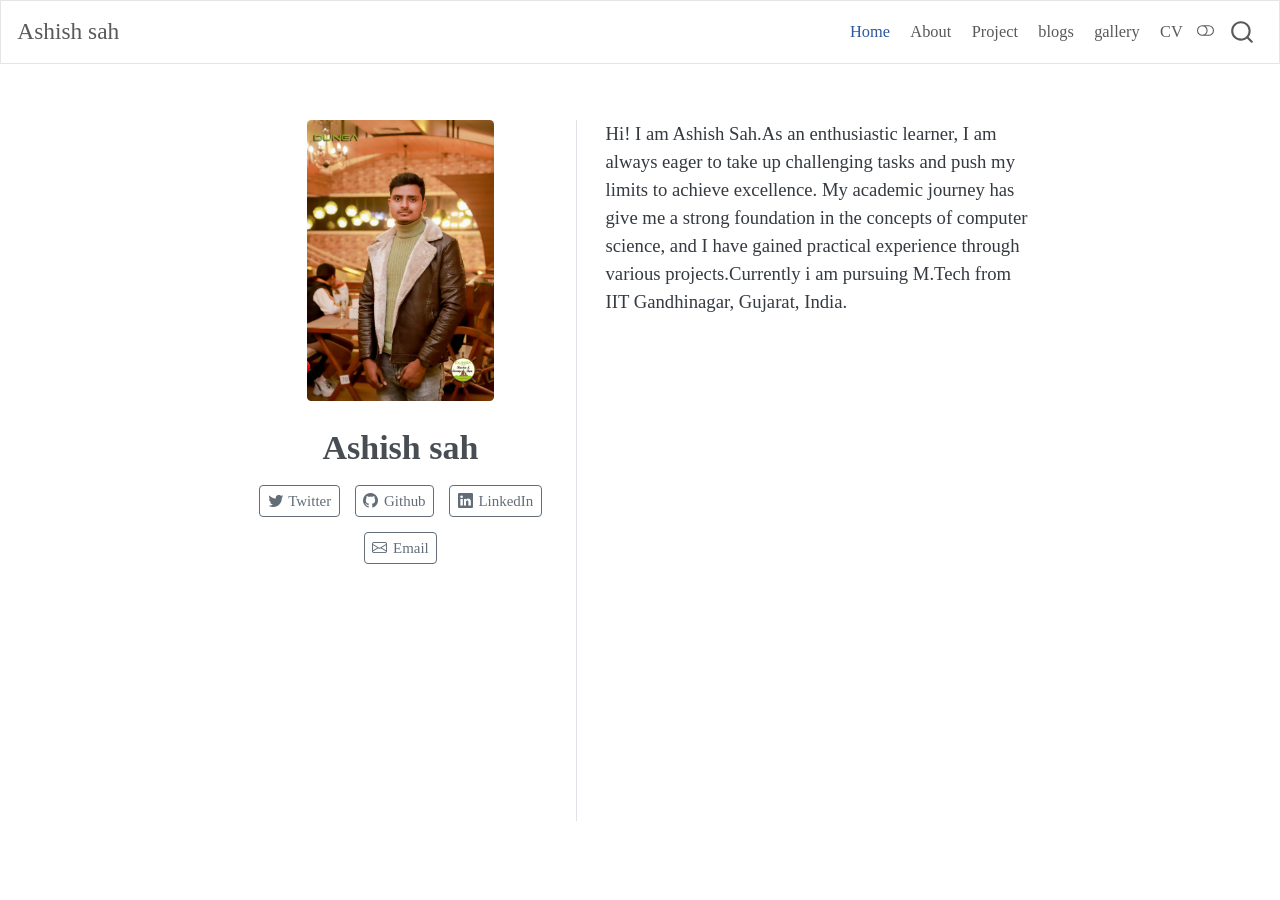
==== docs/index.html @ 662a86bf "1st commit" ====
<!DOCTYPE html>
<html xmlns="http://www.w3.org/1999/xhtml" lang="en" xml:lang="en"><head>

<meta charset="utf-8">
<meta name="generator" content="quarto-1.3.340">

<meta name="viewport" content="width=device-width, initial-scale=1.0, user-scalable=yes">


<title>Ashish sah</title>
<style>
code{white-space: pre-wrap;}
span.smallcaps{font-variant: small-caps;}
div.columns{display: flex; gap: min(4vw, 1.5em);}
div.column{flex: auto; overflow-x: auto;}
div.hanging-indent{margin-left: 1.5em; text-indent: -1.5em;}
ul.task-list{list-style: none;}
ul.task-list li input[type="checkbox"] {
  width: 0.8em;
  margin: 0 0.8em 0.2em -1em; /* quarto-specific, see https://github.com/quarto-dev/quarto-cli/issues/4556 */ 
  vertical-align: middle;
}
</style>


<script src="site_libs/quarto-nav/quarto-nav.js"></script>
<script src="site_libs/quarto-nav/headroom.min.js"></script>
<script src="site_libs/clipboard/clipboard.min.js"></script>
<script src="site_libs/quarto-search/autocomplete.umd.js"></script>
<script src="site_libs/quarto-search/fuse.min.js"></script>
<script src="site_libs/quarto-search/quarto-search.js"></script>
<meta name="quarto:offset" content="./">
<script src="site_libs/quarto-html/quarto.js"></script>
<script src="site_libs/quarto-html/popper.min.js"></script>
<script src="site_libs/quarto-html/tippy.umd.min.js"></script>
<link href="site_libs/quarto-html/tippy.css" rel="stylesheet">
<link href="site_libs/quarto-html/quarto-syntax-highlighting.css" rel="stylesheet" class="quarto-color-scheme" id="quarto-text-highlighting-styles">
<link href="site_libs/quarto-html/quarto-syntax-highlighting-dark.css" rel="prefetch" class="quarto-color-scheme quarto-color-alternate" id="quarto-text-highlighting-styles">
<script src="site_libs/bootstrap/bootstrap.min.js"></script>
<link href="site_libs/bootstrap/bootstrap-icons.css" rel="stylesheet">
<link href="site_libs/bootstrap/bootstrap.min.css" rel="stylesheet" class="quarto-color-scheme" id="quarto-bootstrap" data-mode="light">
<link href="site_libs/bootstrap/bootstrap-dark.min.css" rel="prefetch" class="quarto-color-scheme quarto-color-alternate" id="quarto-bootstrap" data-mode="dark">
<script id="quarto-search-options" type="application/json">{
  "location": "navbar",
  "copy-button": false,
  "collapse-after": 3,
  "panel-placement": "end",
  "type": "overlay",
  "limit": 20,
  "language": {
    "search-no-results-text": "No results",
    "search-matching-documents-text": "matching documents",
    "search-copy-link-title": "Copy link to search",
    "search-hide-matches-text": "Hide additional matches",
    "search-more-match-text": "more match in this document",
    "search-more-matches-text": "more matches in this document",
    "search-clear-button-title": "Clear",
    "search-detached-cancel-button-title": "Cancel",
    "search-submit-button-title": "Submit"
  }
}</script>


</head>

<body class="nav-fixed fullcontent">

<div id="quarto-search-results"></div>
  <header id="quarto-header" class="headroom fixed-top">
    <nav class="navbar navbar-expand-lg navbar-dark ">
      <div class="navbar-container container-fluid">
      <div class="navbar-brand-container">
    <a class="navbar-brand" href="./index.html">
    <span class="navbar-title">Ashish sah</span>
    </a>
  </div>
            <div id="quarto-search" class="" title="Search"></div>
          <button class="navbar-toggler" type="button" data-bs-toggle="collapse" data-bs-target="#navbarCollapse" aria-controls="navbarCollapse" aria-expanded="false" aria-label="Toggle navigation" onclick="if (window.quartoToggleHeadroom) { window.quartoToggleHeadroom(); }">
  <span class="navbar-toggler-icon"></span>
</button>
          <div class="collapse navbar-collapse" id="navbarCollapse">
            <ul class="navbar-nav navbar-nav-scroll ms-auto">
  <li class="nav-item">
    <a class="nav-link active" href="./index.html" rel="" target="" aria-current="page">
 <span class="menu-text">Home</span></a>
  </li>  
  <li class="nav-item">
    <a class="nav-link" href="./about.html" rel="" target="">
 <span class="menu-text">About</span></a>
  </li>  
  <li class="nav-item">
    <a class="nav-link" href="./Project.html" rel="" target="">
 <span class="menu-text">Project</span></a>
  </li>  
  <li class="nav-item">
    <a class="nav-link" href="./blogs.html" rel="" target="">
 <span class="menu-text">blogs</span></a>
  </li>  
  <li class="nav-item">
    <a class="nav-link" href="./gallery.html" rel="" target="">
 <span class="menu-text">gallery</span></a>
  </li>  
  <li class="nav-item">
    <a class="nav-link" href="./files/CV.pdf" rel="" target="">
 <span class="menu-text">CV</span></a>
  </li>  
</ul>
            <div class="quarto-navbar-tools">
  <a href="" class="quarto-color-scheme-toggle quarto-navigation-tool  px-1" onclick="window.quartoToggleColorScheme(); return false;" title="Toggle dark mode"><i class="bi"></i></a>
</div>
          </div> <!-- /navcollapse -->
      </div> <!-- /container-fluid -->
    </nav>
</header>
<!-- content -->
<div id="quarto-content" class="quarto-container page-columns page-rows-contents page-layout-article page-navbar">
<!-- sidebar -->
<!-- margin-sidebar -->
    
<!-- main -->
<div class="quarto-about-trestles">
  <div class="about-entity">
    <img src="files/ashish.jpg" class="about-image
  rounded " style="width: 10em;">
<header id="title-block-header" class="quarto-title-block default">
<div class="quarto-title">
<h1 class="title">Ashish sah</h1>
</div>
<div class="quarto-title-meta">
  </div>
</header>
    <div class="about-links">
  <a href="https://twitter.com/Ashishs36339577" class="about-link" rel="" target="">
    <i class="bi bi-twitter"></i>
     <span class="about-link-text">Twitter</span>
  </a>
  <a href="https://github.com/onlineaashish" class="about-link" rel="" target="">
    <i class="bi bi-github"></i>
     <span class="about-link-text">Github</span>
  </a>
  <a href="https://www.linkedin.com/in/ashish-sah-1828b216a/" class="about-link" rel="" target="">
    <i class="bi bi-linkedin"></i>
     <span class="about-link-text">LinkedIn</span>
  </a>
  <a href="/sahashish@iitgn.ac.in" class="about-link" rel="" target="">
    <i class="bi bi-envelope"></i>
     <span class="about-link-text">Email</span>
  </a>
</div>
  </div>
  <div class="about-contents"><main class="content" id="quarto-document-content">
<p>Hi! I am Ashish Sah.As an enthusiastic learner, I am always eager to take up challenging tasks and push my limits to achieve excellence. My academic journey has give me a strong foundation in the concepts of computer science, and I have gained practical experience through various projects.Currently i am pursuing M.Tech from IIT Gandhinagar, Gujarat, India.</p>


</main></div>
</div>
 <!-- /main -->
<script id="quarto-html-after-body" type="application/javascript">
window.document.addEventListener("DOMContentLoaded", function (event) {
  const toggleBodyColorMode = (bsSheetEl) => {
    const mode = bsSheetEl.getAttribute("data-mode");
    const bodyEl = window.document.querySelector("body");
    if (mode === "dark") {
      bodyEl.classList.add("quarto-dark");
      bodyEl.classList.remove("quarto-light");
    } else {
      bodyEl.classList.add("quarto-light");
      bodyEl.classList.remove("quarto-dark");
    }
  }
  const toggleBodyColorPrimary = () => {
    const bsSheetEl = window.document.querySelector("link#quarto-bootstrap");
    if (bsSheetEl) {
      toggleBodyColorMode(bsSheetEl);
    }
  }
  toggleBodyColorPrimary();  
  const disableStylesheet = (stylesheets) => {
    for (let i=0; i < stylesheets.length; i++) {
      const stylesheet = stylesheets[i];
      stylesheet.rel = 'prefetch';
    }
  }
  const enableStylesheet = (stylesheets) => {
    for (let i=0; i < stylesheets.length; i++) {
      const stylesheet = stylesheets[i];
      stylesheet.rel = 'stylesheet';
    }
  }
  const manageTransitions = (selector, allowTransitions) => {
    const els = window.document.querySelectorAll(selector);
    for (let i=0; i < els.length; i++) {
      const el = els[i];
      if (allowTransitions) {
        el.classList.remove('notransition');
      } else {
        el.classList.add('notransition');
      }
    }
  }
  const toggleColorMode = (alternate) => {
    // Switch the stylesheets
    const alternateStylesheets = window.document.querySelectorAll('link.quarto-color-scheme.quarto-color-alternate');
    manageTransitions('#quarto-margin-sidebar .nav-link', false);
    if (alternate) {
      enableStylesheet(alternateStylesheets);
      for (const sheetNode of alternateStylesheets) {
        if (sheetNode.id === "quarto-bootstrap") {
          toggleBodyColorMode(sheetNode);
        }
      }
    } else {
      disableStylesheet(alternateStylesheets);
      toggleBodyColorPrimary();
    }
    manageTransitions('#quarto-margin-sidebar .nav-link', true);
    // Switch the toggles
    const toggles = window.document.querySelectorAll('.quarto-color-scheme-toggle');
    for (let i=0; i < toggles.length; i++) {
      const toggle = toggles[i];
      if (toggle) {
        if (alternate) {
          toggle.classList.add("alternate");     
        } else {
          toggle.classList.remove("alternate");
        }
      }
    }
    // Hack to workaround the fact that safari doesn't
    // properly recolor the scrollbar when toggling (#1455)
    if (navigator.userAgent.indexOf('Safari') > 0 && navigator.userAgent.indexOf('Chrome') == -1) {
      manageTransitions("body", false);
      window.scrollTo(0, 1);
      setTimeout(() => {
        window.scrollTo(0, 0);
        manageTransitions("body", true);
      }, 40);  
    }
  }
  const isFileUrl = () => { 
    return window.location.protocol === 'file:';
  }
  const hasAlternateSentinel = () => {  
    let styleSentinel = getColorSchemeSentinel();
    if (styleSentinel !== null) {
      return styleSentinel === "alternate";
    } else {
      return false;
    }
  }
  const setStyleSentinel = (alternate) => {
    const value = alternate ? "alternate" : "default";
    if (!isFileUrl()) {
      window.localStorage.setItem("quarto-color-scheme", value);
    } else {
      localAlternateSentinel = value;
    }
  }
  const getColorSchemeSentinel = () => {
    if (!isFileUrl()) {
      const storageValue = window.localStorage.getItem("quarto-color-scheme");
      return storageValue != null ? storageValue : localAlternateSentinel;
    } else {
      return localAlternateSentinel;
    }
  }
  let localAlternateSentinel = 'default';
  // Dark / light mode switch
  window.quartoToggleColorScheme = () => {
    // Read the current dark / light value 
    let toAlternate = !hasAlternateSentinel();
    toggleColorMode(toAlternate);
    setStyleSentinel(toAlternate);
  };
  // Ensure there is a toggle, if there isn't float one in the top right
  if (window.document.querySelector('.quarto-color-scheme-toggle') === null) {
    const a = window.document.createElement('a');
    a.classList.add('top-right');
    a.classList.add('quarto-color-scheme-toggle');
    a.href = "";
    a.onclick = function() { try { window.quartoToggleColorScheme(); } catch {} return false; };
    const i = window.document.createElement("i");
    i.classList.add('bi');
    a.appendChild(i);
    window.document.body.appendChild(a);
  }
  // Switch to dark mode if need be
  if (hasAlternateSentinel()) {
    toggleColorMode(true);
  } else {
    toggleColorMode(false);
  }
  const isCodeAnnotation = (el) => {
    for (const clz of el.classList) {
      if (clz.startsWith('code-annotation-')) {                     
        return true;
      }
    }
    return false;
  }
  const clipboard = new window.ClipboardJS('.code-copy-button', {
    text: function(trigger) {
      const codeEl = trigger.previousElementSibling.cloneNode(true);
      for (const childEl of codeEl.children) {
        if (isCodeAnnotation(childEl)) {
          childEl.remove();
        }
      }
      return codeEl.innerText;
    }
  });
  clipboard.on('success', function(e) {
    // button target
    const button = e.trigger;
    // don't keep focus
    button.blur();
    // flash "checked"
    button.classList.add('code-copy-button-checked');
    var currentTitle = button.getAttribute("title");
    button.setAttribute("title", "Copied!");
    let tooltip;
    if (window.bootstrap) {
      button.setAttribute("data-bs-toggle", "tooltip");
      button.setAttribute("data-bs-placement", "left");
      button.setAttribute("data-bs-title", "Copied!");
      tooltip = new bootstrap.Tooltip(button, 
        { trigger: "manual", 
          customClass: "code-copy-button-tooltip",
          offset: [0, -8]});
      tooltip.show();    
    }
    setTimeout(function() {
      if (tooltip) {
        tooltip.hide();
        button.removeAttribute("data-bs-title");
        button.removeAttribute("data-bs-toggle");
        button.removeAttribute("data-bs-placement");
      }
      button.setAttribute("title", currentTitle);
      button.classList.remove('code-copy-button-checked');
    }, 1000);
    // clear code selection
    e.clearSelection();
  });
  function tippyHover(el, contentFn) {
    const config = {
      allowHTML: true,
      content: contentFn,
      maxWidth: 500,
      delay: 100,
      arrow: false,
      appendTo: function(el) {
          return el.parentElement;
      },
      interactive: true,
      interactiveBorder: 10,
      theme: 'quarto',
      placement: 'bottom-start'
    };
    window.tippy(el, config); 
  }
  const noterefs = window.document.querySelectorAll('a[role="doc-noteref"]');
  for (var i=0; i<noterefs.length; i++) {
    const ref = noterefs[i];
    tippyHover(ref, function() {
      // use id or data attribute instead here
      let href = ref.getAttribute('data-footnote-href') || ref.getAttribute('href');
      try { href = new URL(href).hash; } catch {}
      const id = href.replace(/^#\/?/, "");
      const note = window.document.getElementById(id);
      return note.innerHTML;
    });
  }
      let selectedAnnoteEl;
      const selectorForAnnotation = ( cell, annotation) => {
        let cellAttr = 'data-code-cell="' + cell + '"';
        let lineAttr = 'data-code-annotation="' +  annotation + '"';
        const selector = 'span[' + cellAttr + '][' + lineAttr + ']';
        return selector;
      }
      const selectCodeLines = (annoteEl) => {
        const doc = window.document;
        const targetCell = annoteEl.getAttribute("data-target-cell");
        const targetAnnotation = annoteEl.getAttribute("data-target-annotation");
        const annoteSpan = window.document.querySelector(selectorForAnnotation(targetCell, targetAnnotation));
        const lines = annoteSpan.getAttribute("data-code-lines").split(",");
        const lineIds = lines.map((line) => {
          return targetCell + "-" + line;
        })
        let top = null;
        let height = null;
        let parent = null;
        if (lineIds.length > 0) {
            //compute the position of the single el (top and bottom and make a div)
            const el = window.document.getElementById(lineIds[0]);
            top = el.offsetTop;
            height = el.offsetHeight;
            parent = el.parentElement.parentElement;
          if (lineIds.length > 1) {
            const lastEl = window.document.getElementById(lineIds[lineIds.length - 1]);
            const bottom = lastEl.offsetTop + lastEl.offsetHeight;
            height = bottom - top;
          }
          if (top !== null && height !== null && parent !== null) {
            // cook up a div (if necessary) and position it 
            let div = window.document.getElementById("code-annotation-line-highlight");
            if (div === null) {
              div = window.document.createElement("div");
              div.setAttribute("id", "code-annotation-line-highlight");
              div.style.position = 'absolute';
              parent.appendChild(div);
            }
            div.style.top = top - 2 + "px";
            div.style.height = height + 4 + "px";
            let gutterDiv = window.document.getElementById("code-annotation-line-highlight-gutter");
            if (gutterDiv === null) {
              gutterDiv = window.document.createElement("div");
              gutterDiv.setAttribute("id", "code-annotation-line-highlight-gutter");
              gutterDiv.style.position = 'absolute';
              const codeCell = window.document.getElementById(targetCell);
              const gutter = codeCell.querySelector('.code-annotation-gutter');
              gutter.appendChild(gutterDiv);
            }
            gutterDiv.style.top = top - 2 + "px";
            gutterDiv.style.height = height + 4 + "px";
          }
          selectedAnnoteEl = annoteEl;
        }
      };
      const unselectCodeLines = () => {
        const elementsIds = ["code-annotation-line-highlight", "code-annotation-line-highlight-gutter"];
        elementsIds.forEach((elId) => {
          const div = window.document.getElementById(elId);
          if (div) {
            div.remove();
          }
        });
        selectedAnnoteEl = undefined;
      };
      // Attach click handler to the DT
      const annoteDls = window.document.querySelectorAll('dt[data-target-cell]');
      for (const annoteDlNode of annoteDls) {
        annoteDlNode.addEventListener('click', (event) => {
          const clickedEl = event.target;
          if (clickedEl !== selectedAnnoteEl) {
            unselectCodeLines();
            const activeEl = window.document.querySelector('dt[data-target-cell].code-annotation-active');
            if (activeEl) {
              activeEl.classList.remove('code-annotation-active');
            }
            selectCodeLines(clickedEl);
            clickedEl.classList.add('code-annotation-active');
          } else {
            // Unselect the line
            unselectCodeLines();
            clickedEl.classList.remove('code-annotation-active');
          }
        });
      }
  const findCites = (el) => {
    const parentEl = el.parentElement;
    if (parentEl) {
      const cites = parentEl.dataset.cites;
      if (cites) {
        return {
          el,
          cites: cites.split(' ')
        };
      } else {
        return findCites(el.parentElement)
      }
    } else {
      return undefined;
    }
  };
  var bibliorefs = window.document.querySelectorAll('a[role="doc-biblioref"]');
  for (var i=0; i<bibliorefs.length; i++) {
    const ref = bibliorefs[i];
    const citeInfo = findCites(ref);
    if (citeInfo) {
      tippyHover(citeInfo.el, function() {
        var popup = window.document.createElement('div');
        citeInfo.cites.forEach(function(cite) {
          var citeDiv = window.document.createElement('div');
          citeDiv.classList.add('hanging-indent');
          citeDiv.classList.add('csl-entry');
          var biblioDiv = window.document.getElementById('ref-' + cite);
          if (biblioDiv) {
            citeDiv.innerHTML = biblioDiv.innerHTML;
          }
          popup.appendChild(citeDiv);
        });
        return popup.innerHTML;
      });
    }
  }
});
</script>
</div> <!-- /content -->



</body></html>
---- docs/site_libs/quarto-html/tippy.css ----
.tippy-box[data-animation=fade][data-state=hidden]{opacity:0}[data-tippy-root]{max-width:calc(100vw - 10px)}.tippy-box{position:relative;background-color:#333;color:#fff;border-radius:4px;font-size:14px;line-height:1.4;white-space:normal;outline:0;transition-property:transform,visibility,opacity}.tippy-box[data-placement^=top]>.tippy-arrow{bottom:0}.tippy-box[data-placement^=top]>.tippy-arrow:before{bottom:-7px;left:0;border-width:8px 8px 0;border-top-color:initial;transform-origin:center top}.tippy-box[data-placement^=bottom]>.tippy-arrow{top:0}.tippy-box[data-placement^=bottom]>.tippy-arrow:before{top:-7px;left:0;border-width:0 8px 8px;border-bottom-color:initial;transform-origin:center bottom}.tippy-box[data-placement^=left]>.tippy-arrow{right:0}.tippy-box[data-placement^=left]>.tippy-arrow:before{border-width:8px 0 8px 8px;border-left-color:initial;right:-7px;transform-origin:center left}.tippy-box[data-placement^=right]>.tippy-arrow{left:0}.tippy-box[data-placement^=right]>.tippy-arrow:before{left:-7px;border-width:8px 8px 8px 0;border-right-color:initial;transform-origin:center right}.tippy-box[data-inertia][data-state=visible]{transition-timing-function:cubic-bezier(.54,1.5,.38,1.11)}.tippy-arrow{width:16px;height:16px;color:#333}.tippy-arrow:before{content:"";position:absolute;border-color:transparent;border-style:solid}.tippy-content{position:relative;padding:5px 9px;z-index:1}
---- docs/site_libs/quarto-html/quarto-syntax-highlighting.css ----
/* quarto syntax highlight colors */
:root {
  --quarto-hl-ot-color: #ffa07a;
  --quarto-hl-at-color: #ffd700;
  --quarto-hl-ss-color: #abe338;
  --quarto-hl-an-color: #d4d0ab;
  --quarto-hl-fu-color: #ffd700;
  --quarto-hl-st-color: #abe338;
  --quarto-hl-cf-color: #ffa07a;
  --quarto-hl-op-color: #00e0e0;
  --quarto-hl-er-color: #dcc6e0;
  --quarto-hl-bn-color: #dcc6e0;
  --quarto-hl-al-color: #dcc6e0;
  --quarto-hl-va-color: #f5ab35;
  --quarto-hl-bu-color: #f5ab35;
  --quarto-hl-ex-color: #ffd700;
  --quarto-hl-pp-color: #dcc6e0;
  --quarto-hl-in-color: #d4d0ab;
  --quarto-hl-vs-color: #abe338;
  --quarto-hl-wa-color: #d4d0ab;
  --quarto-hl-do-color: #d4d0ab;
  --quarto-hl-im-color: #f8f8f2;
  --quarto-hl-ch-color: #abe338;
  --quarto-hl-dt-color: #dcc6e0;
  --quarto-hl-fl-color: #f5ab35;
  --quarto-hl-co-color: #d4d0ab;
  --quarto-hl-cv-color: #d4d0ab;
  --quarto-hl-cn-color: #ffa07a;
  --quarto-hl-sc-color: #00e0e0;
  --quarto-hl-dv-color: #dcc6e0;
  --quarto-hl-kw-color: #ffa07a;
}

/* other quarto variables */
:root {
  --quarto-font-monospace: SFMono-Regular, Menlo, Monaco, Consolas, "Liberation Mono", "Courier New", monospace;
}

pre > code.sourceCode > span {
  color: #f8f8f2;
}

code span {
  color: #f8f8f2;
}

code.sourceCode > span {
  color: #f8f8f2;
}

div.sourceCode,
div.sourceCode pre.sourceCode {
  color: #f8f8f2;
}

code span.ot {
  color: #ffa07a;
  font-style: inherit;
}

code span.at {
  color: #ffd700;
  font-style: inherit;
}

code span.ss {
  color: #abe338;
  font-style: inherit;
}

code span.an {
  color: #d4d0ab;
  font-style: inherit;
}

code span.fu {
  color: #ffd700;
  font-style: inherit;
}

code span.st {
  color: #abe338;
  font-style: inherit;
}

code span.cf {
  color: #ffa07a;
  font-style: inherit;
}

code span.op {
  color: #00e0e0;
  font-style: inherit;
}

code span.er {
  color: #dcc6e0;
  font-style: inherit;
}

code span.bn {
  color: #dcc6e0;
  font-style: inherit;
}

code span.al {
  color: #dcc6e0;
  font-style: inherit;
}

code span.va {
  color: #f5ab35;
  font-style: inherit;
}

code span.bu {
  color: #f5ab35;
  font-style: inherit;
}

code span.ex {
  color: #ffd700;
  font-style: inherit;
}

code span.pp {
  color: #dcc6e0;
  font-style: inherit;
}

code span.in {
  color: #d4d0ab;
  font-style: inherit;
}

code span.vs {
  color: #abe338;
  font-style: inherit;
}

code span.wa {
  color: #d4d0ab;
  font-style: italic;
}

code span.do {
  color: #d4d0ab;
  font-style: italic;
}

code span.im {
  color: #f8f8f2;
  font-style: inherit;
}

code span.ch {
  color: #abe338;
  font-style: inherit;
}

code span.dt {
  color: #dcc6e0;
  font-style: inherit;
}

code span.fl {
  color: #f5ab35;
  font-style: inherit;
}

code span.co {
  color: #d4d0ab;
  font-style: inherit;
}

code span.cv {
  color: #d4d0ab;
  font-style: italic;
}

code span.cn {
  color: #ffa07a;
  font-style: inherit;
}

code span.sc {
  color: #00e0e0;
  font-style: inherit;
}

code span.dv {
  color: #dcc6e0;
  font-style: inherit;
}

code span.kw {
  color: #ffa07a;
  font-style: inherit;
}

.prevent-inlining {
  content: "</";
}

/*# sourceMappingURL=debc5d5d77c3f9108843748ff7464032.css.map */
---- docs/site_libs/quarto-html/quarto-syntax-highlighting-dark.css ----
/* quarto syntax highlight colors */
:root {
  --quarto-hl-ot-color: #ffa07a;
  --quarto-hl-at-color: #ffd700;
  --quarto-hl-ss-color: #abe338;
  --quarto-hl-an-color: #d4d0ab;
  --quarto-hl-fu-color: #ffd700;
  --quarto-hl-st-color: #abe338;
  --quarto-hl-cf-color: #ffa07a;
  --quarto-hl-op-color: #00e0e0;
  --quarto-hl-er-color: #dcc6e0;
  --quarto-hl-bn-color: #dcc6e0;
  --quarto-hl-al-color: #dcc6e0;
  --quarto-hl-va-color: #f5ab35;
  --quarto-hl-bu-color: #f5ab35;
  --quarto-hl-ex-color: #ffd700;
  --quarto-hl-pp-color: #dcc6e0;
  --quarto-hl-in-color: #d4d0ab;
  --quarto-hl-vs-color: #abe338;
  --quarto-hl-wa-color: #d4d0ab;
  --quarto-hl-do-color: #d4d0ab;
  --quarto-hl-im-color: #f8f8f2;
  --quarto-hl-ch-color: #abe338;
  --quarto-hl-dt-color: #dcc6e0;
  --quarto-hl-fl-color: #f5ab35;
  --quarto-hl-co-color: #d4d0ab;
  --quarto-hl-cv-color: #d4d0ab;
  --quarto-hl-cn-color: #ffa07a;
  --quarto-hl-sc-color: #00e0e0;
  --quarto-hl-dv-color: #dcc6e0;
  --quarto-hl-kw-color: #ffa07a;
}

/* other quarto variables */
:root {
  --quarto-font-monospace: SFMono-Regular, Menlo, Monaco, Consolas, "Liberation Mono", "Courier New", monospace;
}

pre > code.sourceCode > span {
  color: #f8f8f2;
}

code span {
  color: #f8f8f2;
}

code.sourceCode > span {
  color: #f8f8f2;
}

div.sourceCode,
div.sourceCode pre.sourceCode {
  color: #f8f8f2;
}

code span.ot {
  color: #ffa07a;
  font-style: inherit;
}

code span.at {
  color: #ffd700;
  font-style: inherit;
}

code span.ss {
  color: #abe338;
  font-style: inherit;
}

code span.an {
  color: #d4d0ab;
  font-style: inherit;
}

code span.fu {
  color: #ffd700;
  font-style: inherit;
}

code span.st {
  color: #abe338;
  font-style: inherit;
}

code span.cf {
  color: #ffa07a;
  font-style: inherit;
}

code span.op {
  color: #00e0e0;
  font-style: inherit;
}

code span.er {
  color: #dcc6e0;
  font-style: inherit;
}

code span.bn {
  color: #dcc6e0;
  font-style: inherit;
}

code span.al {
  color: #dcc6e0;
  font-style: inherit;
}

code span.va {
  color: #f5ab35;
  font-style: inherit;
}

code span.bu {
  color: #f5ab35;
  font-style: inherit;
}

code span.ex {
  color: #ffd700;
  font-style: inherit;
}

code span.pp {
  color: #dcc6e0;
  font-style: inherit;
}

code span.in {
  color: #d4d0ab;
  font-style: inherit;
}

code span.vs {
  color: #abe338;
  font-style: inherit;
}

code span.wa {
  color: #d4d0ab;
  font-style: italic;
}

code span.do {
  color: #d4d0ab;
  font-style: italic;
}

code span.im {
  color: #f8f8f2;
  font-style: inherit;
}

code span.ch {
  color: #abe338;
  font-style: inherit;
}

code span.dt {
  color: #dcc6e0;
  font-style: inherit;
}

code span.fl {
  color: #f5ab35;
  font-style: inherit;
}

code span.co {
  color: #d4d0ab;
  font-style: inherit;
}

code span.cv {
  color: #d4d0ab;
  font-style: italic;
}

code span.cn {
  color: #ffa07a;
  font-style: inherit;
}

code span.sc {
  color: #00e0e0;
  font-style: inherit;
}

code span.dv {
  color: #dcc6e0;
  font-style: inherit;
}

code span.kw {
  color: #ffa07a;
  font-style: inherit;
}

.prevent-inlining {
  content: "</";
}

/*# sourceMappingURL=935a306eefa94366c21e1a970dddb765.css.map */
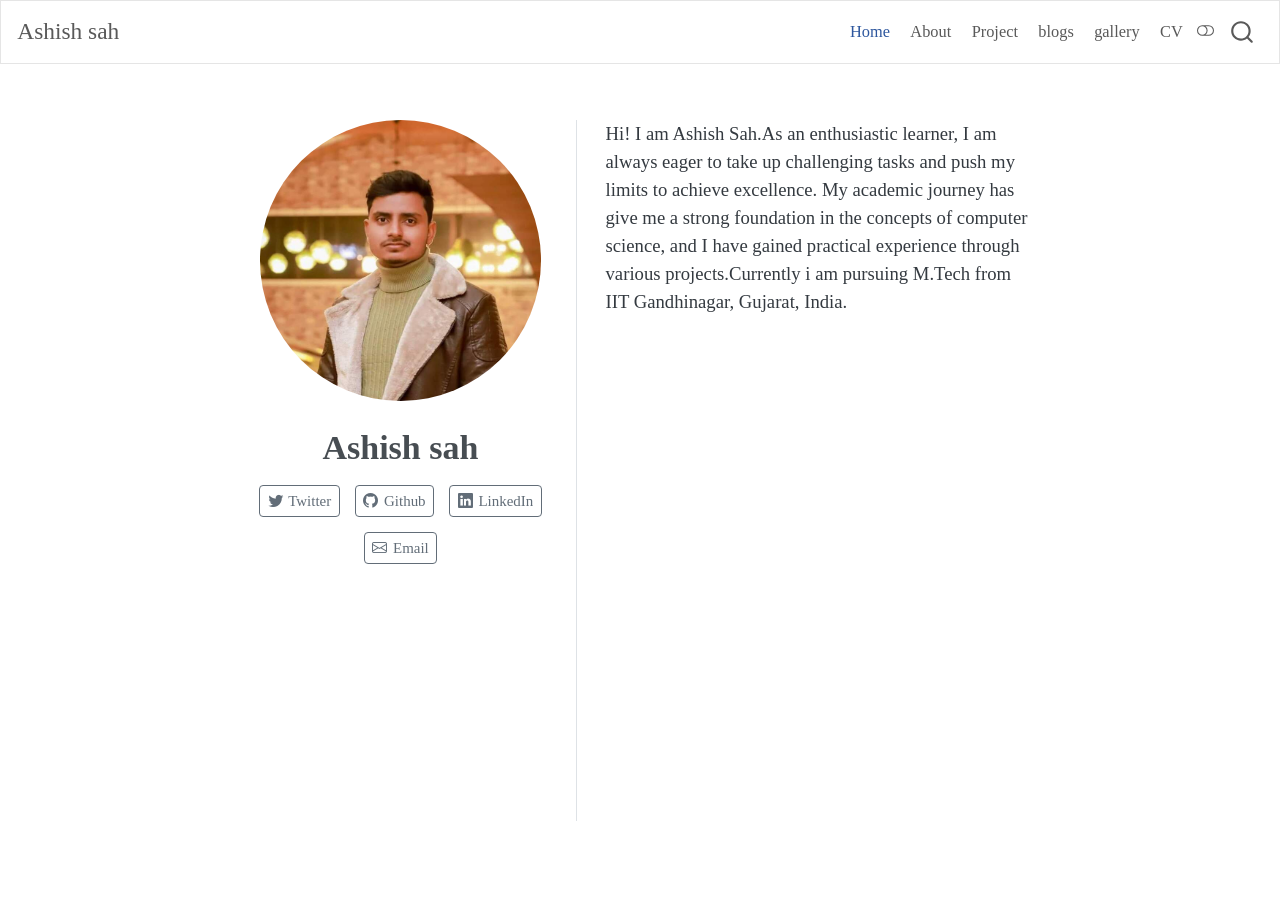
==== commit 138de6e1: "changed profil display" ====
--- a/docs/index.html
+++ b/docs/index.html
@@ -120,8 +120,8 @@
 <!-- main -->
 <div class="quarto-about-trestles">
   <div class="about-entity">
-    <img src="files/ashish.jpg" class="about-image
-  rounded " style="width: 10em;">
+    <img src="files/Ashish_pic.jpg" class="about-image
+  round " style="height: 15em; width: 15em;">
 <header id="title-block-header" class="quarto-title-block default">
 <div class="quarto-title">
 <h1 class="title">Ashish sah</h1>
@@ -142,7 +142,7 @@
     <i class="bi bi-linkedin"></i>
      <span class="about-link-text">LinkedIn</span>
   </a>
-  <a href="/sahashish@iitgn.ac.in" class="about-link" rel="" target="">
+  <a href="mailto:sahashish@iitgn.ac.in" class="about-link" rel="" target="">
     <i class="bi bi-envelope"></i>
      <span class="about-link-text">Email</span>
   </a>
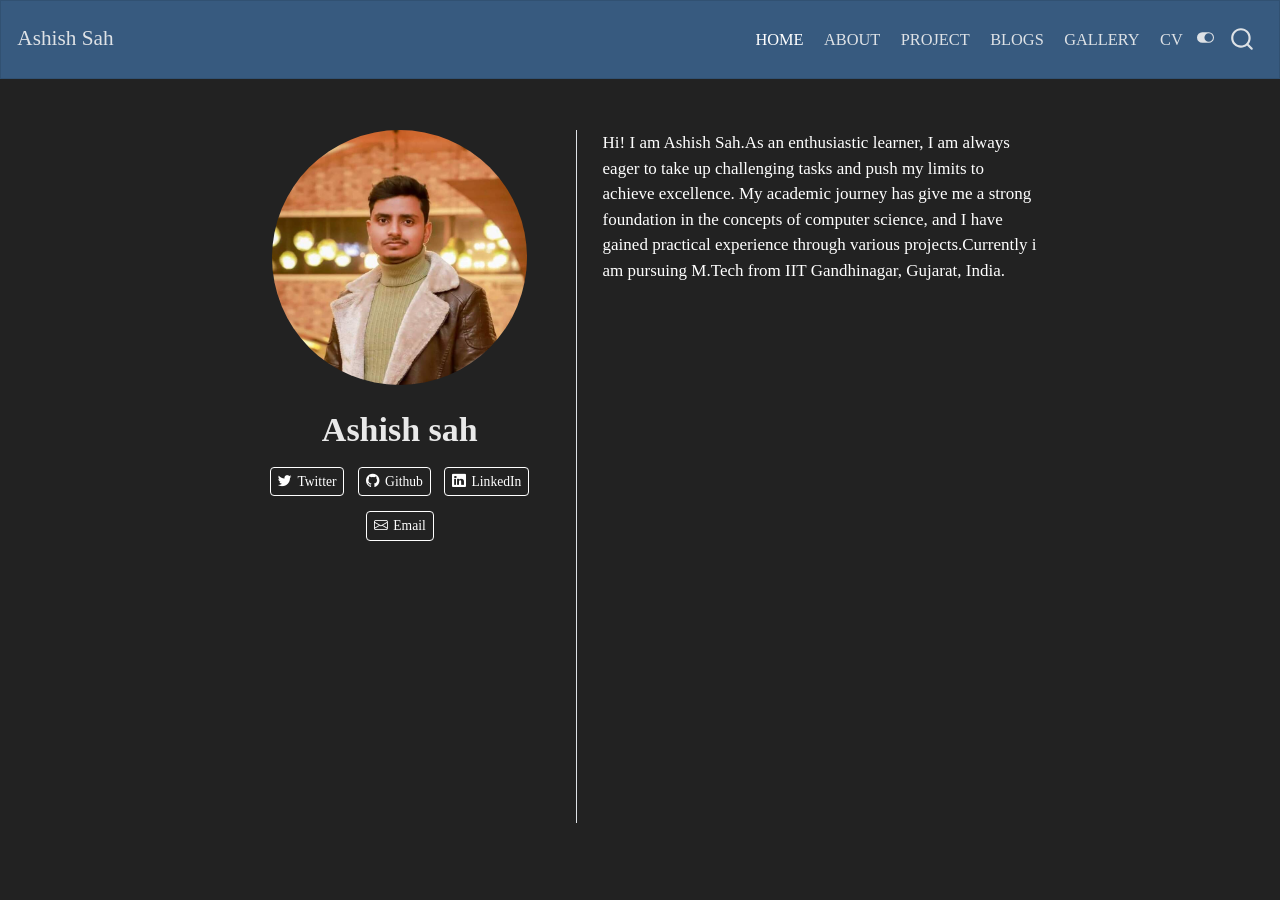
==== commit 309dd1dd: "header modified" ====
--- a/docs/index.html
+++ b/docs/index.html
@@ -7,7 +7,7 @@
 <meta name="viewport" content="width=device-width, initial-scale=1.0, user-scalable=yes">
 
 
-<title>Ashish sah</title>
+<title>Ashish Sah - Ashish sah</title>
 <style>
 code{white-space: pre-wrap;}
 span.smallcaps{font-variant: small-caps;}
@@ -35,11 +35,11 @@
 <script src="site_libs/quarto-html/tippy.umd.min.js"></script>
 <link href="site_libs/quarto-html/tippy.css" rel="stylesheet">
 <link href="site_libs/quarto-html/quarto-syntax-highlighting.css" rel="stylesheet" class="quarto-color-scheme" id="quarto-text-highlighting-styles">
-<link href="site_libs/quarto-html/quarto-syntax-highlighting-dark.css" rel="prefetch" class="quarto-color-scheme quarto-color-alternate" id="quarto-text-highlighting-styles">
+<link href="site_libs/quarto-html/quarto-syntax-highlighting-dark.css" rel="stylesheet" class="quarto-color-scheme quarto-color-alternate" id="quarto-text-highlighting-styles">
 <script src="site_libs/bootstrap/bootstrap.min.js"></script>
 <link href="site_libs/bootstrap/bootstrap-icons.css" rel="stylesheet">
 <link href="site_libs/bootstrap/bootstrap.min.css" rel="stylesheet" class="quarto-color-scheme" id="quarto-bootstrap" data-mode="light">
-<link href="site_libs/bootstrap/bootstrap-dark.min.css" rel="prefetch" class="quarto-color-scheme quarto-color-alternate" id="quarto-bootstrap" data-mode="dark">
+<link href="site_libs/bootstrap/bootstrap-dark.min.css" rel="stylesheet" class="quarto-color-scheme quarto-color-alternate" id="quarto-bootstrap" data-mode="dark">
 <script id="quarto-search-options" type="application/json">{
   "location": "navbar",
   "copy-button": false,
@@ -71,7 +71,7 @@
       <div class="navbar-container container-fluid">
       <div class="navbar-brand-container">
     <a class="navbar-brand" href="./index.html">
-    <span class="navbar-title">Ashish sah</span>
+    <span class="navbar-title">Ashish Sah</span>
     </a>
   </div>
             <div id="quarto-search" class="" title="Search"></div>
@@ -82,23 +82,23 @@
             <ul class="navbar-nav navbar-nav-scroll ms-auto">
   <li class="nav-item">
     <a class="nav-link active" href="./index.html" rel="" target="" aria-current="page">
- <span class="menu-text">Home</span></a>
+ <span class="menu-text">HOME</span></a>
   </li>  
   <li class="nav-item">
     <a class="nav-link" href="./about.html" rel="" target="">
- <span class="menu-text">About</span></a>
+ <span class="menu-text">ABOUT</span></a>
   </li>  
   <li class="nav-item">
     <a class="nav-link" href="./Project.html" rel="" target="">
- <span class="menu-text">Project</span></a>
+ <span class="menu-text">PROJECT</span></a>
   </li>  
   <li class="nav-item">
     <a class="nav-link" href="./blogs.html" rel="" target="">
- <span class="menu-text">blogs</span></a>
+ <span class="menu-text">BLOGS</span></a>
   </li>  
   <li class="nav-item">
     <a class="nav-link" href="./gallery.html" rel="" target="">
- <span class="menu-text">gallery</span></a>
+ <span class="menu-text">GALLERY</span></a>
   </li>  
   <li class="nav-item">
     <a class="nav-link" href="./files/CV.pdf" rel="" target="">
@@ -264,7 +264,7 @@
       return localAlternateSentinel;
     }
   }
-  let localAlternateSentinel = 'default';
+  let localAlternateSentinel = 'alternate';
   // Dark / light mode switch
   window.quartoToggleColorScheme = () => {
     // Read the current dark / light value 
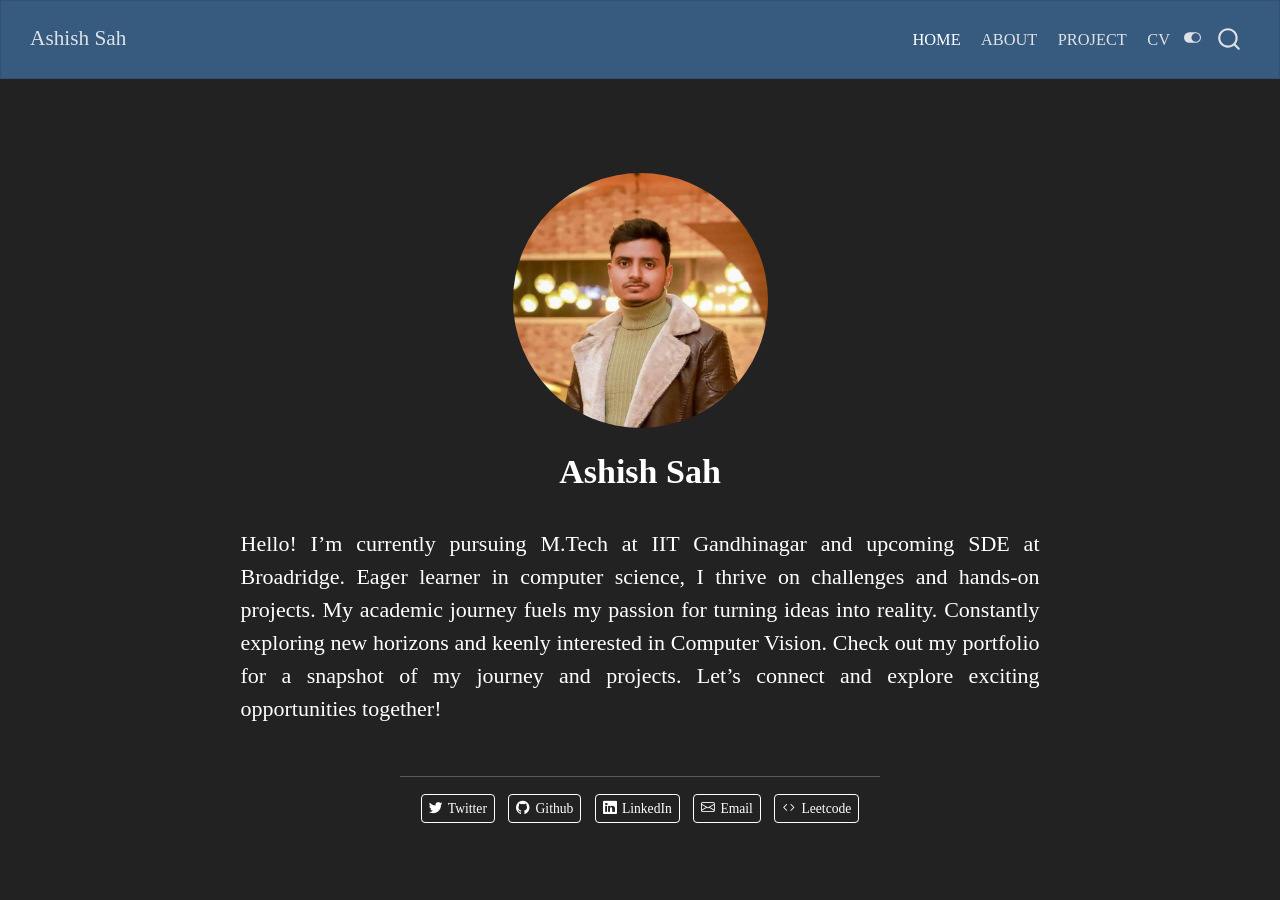
==== commit 91ebbd30: "modify all" ====
--- a/docs/index.html
+++ b/docs/index.html
@@ -2,12 +2,12 @@
 <html xmlns="http://www.w3.org/1999/xhtml" lang="en" xml:lang="en"><head>
 
 <meta charset="utf-8">
-<meta name="generator" content="quarto-1.3.340">
+<meta name="generator" content="quarto-1.4.549">
 
 <meta name="viewport" content="width=device-width, initial-scale=1.0, user-scalable=yes">
 
 
-<title>Ashish Sah - Ashish sah</title>
+<title>Ashish Sah</title>
 <style>
 code{white-space: pre-wrap;}
 span.smallcaps{font-variant: small-caps;}
@@ -46,7 +46,13 @@
   "collapse-after": 3,
   "panel-placement": "end",
   "type": "overlay",
-  "limit": 20,
+  "limit": 50,
+  "keyboard-shortcut": [
+    "f",
+    "/",
+    "s"
+  ],
+  "show-item-context": false,
   "language": {
     "search-no-results-text": "No results",
     "search-matching-documents-text": "matching documents",
@@ -55,8 +61,10 @@
     "search-more-match-text": "more match in this document",
     "search-more-matches-text": "more matches in this document",
     "search-clear-button-title": "Clear",
+    "search-text-placeholder": "",
     "search-detached-cancel-button-title": "Cancel",
-    "search-submit-button-title": "Submit"
+    "search-submit-button-title": "Submit",
+    "search-label": "Search"
   }
 }</script>
 
@@ -67,9 +75,9 @@
 
 <div id="quarto-search-results"></div>
   <header id="quarto-header" class="headroom fixed-top">
-    <nav class="navbar navbar-expand-lg navbar-dark ">
+    <nav class="navbar navbar-expand-lg " data-bs-theme="dark">
       <div class="navbar-container container-fluid">
-      <div class="navbar-brand-container">
+      <div class="navbar-brand-container mx-auto">
     <a class="navbar-brand" href="./index.html">
     <span class="navbar-title">Ashish Sah</span>
     </a>
@@ -81,34 +89,26 @@
           <div class="collapse navbar-collapse" id="navbarCollapse">
             <ul class="navbar-nav navbar-nav-scroll ms-auto">
   <li class="nav-item">
-    <a class="nav-link active" href="./index.html" rel="" target="" aria-current="page">
- <span class="menu-text">HOME</span></a>
+    <a class="nav-link active" href="./index.html" aria-current="page"> 
+<span class="menu-text">HOME</span></a>
   </li>  
   <li class="nav-item">
-    <a class="nav-link" href="./about.html" rel="" target="">
- <span class="menu-text">ABOUT</span></a>
+    <a class="nav-link" href="./about.html"> 
+<span class="menu-text">ABOUT</span></a>
   </li>  
   <li class="nav-item">
-    <a class="nav-link" href="./Project.html" rel="" target="">
- <span class="menu-text">PROJECT</span></a>
+    <a class="nav-link" href="./Project.html"> 
+<span class="menu-text">PROJECT</span></a>
   </li>  
   <li class="nav-item">
-    <a class="nav-link" href="./blogs.html" rel="" target="">
- <span class="menu-text">BLOGS</span></a>
-  </li>  
-  <li class="nav-item">
-    <a class="nav-link" href="./gallery.html" rel="" target="">
- <span class="menu-text">GALLERY</span></a>
-  </li>  
-  <li class="nav-item">
-    <a class="nav-link" href="./files/CV.pdf" rel="" target="">
- <span class="menu-text">CV</span></a>
+    <a class="nav-link" href="./files/CV.pdf"> 
+<span class="menu-text">CV</span></a>
   </li>  
 </ul>
-            <div class="quarto-navbar-tools">
+          </div> <!-- /navcollapse -->
+          <div class="quarto-navbar-tools">
   <a href="" class="quarto-color-scheme-toggle quarto-navigation-tool  px-1" onclick="window.quartoToggleColorScheme(); return false;" title="Toggle dark mode"><i class="bi"></i></a>
 </div>
-          </div> <!-- /navcollapse -->
       </div> <!-- /container-fluid -->
     </nav>
 </header>
@@ -118,18 +118,24 @@
 <!-- margin-sidebar -->
     
 <!-- main -->
-<div class="quarto-about-trestles">
-  <div class="about-entity">
-    <img src="files/Ashish_pic.jpg" class="about-image
+<div class="quarto-about-jolla content">
+  <img src="files/Ashish_pic.jpg" class="about-image
   round " style="height: 15em; width: 15em;">
-<header id="title-block-header" class="quarto-title-block default">
+ <header id="title-block-header" class="quarto-title-block default">
 <div class="quarto-title">
-<h1 class="title">Ashish sah</h1>
+<h1 class="title">Ashish Sah</h1>
 </div>
 <div class="quarto-title-meta">
   </div>
-</header>
-    <div class="about-links">
+</header><main class="content" id="quarto-document-content">
+<div style="text-align: justify; font-size: 22px;">
+<p>Hello! I’m currently pursuing M.Tech at IIT Gandhinagar and upcoming SDE at Broadridge. Eager learner in computer science, I thrive on challenges and hands-on projects. My academic journey fuels my passion for turning ideas into reality. Constantly exploring new horizons and keenly interested in Computer Vision. Check out my portfolio for a snapshot of my journey and projects. Let’s connect and explore exciting opportunities together!</p>
+</div>
+
+
+</main> 
+  <hr class="about-sep">
+   <div class="about-links">
   <a href="https://twitter.com/Ashishs36339577" class="about-link" rel="" target="">
     <i class="bi bi-twitter"></i>
      <span class="about-link-text">Twitter</span>
@@ -146,13 +152,11 @@
     <i class="bi bi-envelope"></i>
      <span class="about-link-text">Email</span>
   </a>
+  <a href="https://leetcode.com/codology" class="about-link" rel="" target="">
+    <i class="bi bi-code"></i>
+     <span class="about-link-text">Leetcode</span>
+  </a>
 </div>
-  </div>
-  <div class="about-contents"><main class="content" id="quarto-document-content">
-<p>Hi! I am Ashish Sah.As an enthusiastic learner, I am always eager to take up challenging tasks and push my limits to achieve excellence. My academic journey has give me a strong foundation in the concepts of computer science, and I have gained practical experience through various projects.Currently i am pursuing M.Tech from IIT Gandhinagar, Gujarat, India.</p>
-
-
-</main></div>
 </div>
  <!-- /main -->
 <script id="quarto-html-after-body" type="application/javascript">
@@ -198,6 +202,33 @@
       }
     }
   }
+  const toggleGiscusIfUsed = (isAlternate, darkModeDefault) => {
+    const baseTheme = document.querySelector('#giscus-base-theme')?.value ?? 'light';
+    const alternateTheme = document.querySelector('#giscus-alt-theme')?.value ?? 'dark';
+    let newTheme = '';
+    if(darkModeDefault) {
+      newTheme = isAlternate ? baseTheme : alternateTheme;
+    } else {
+      newTheme = isAlternate ? alternateTheme : baseTheme;
+    }
+    const changeGiscusTheme = () => {
+      // From: https://github.com/giscus/giscus/issues/336
+      const sendMessage = (message) => {
+        const iframe = document.querySelector('iframe.giscus-frame');
+        if (!iframe) return;
+        iframe.contentWindow.postMessage({ giscus: message }, 'https://giscus.app');
+      }
+      sendMessage({
+        setConfig: {
+          theme: newTheme
+        }
+      });
+    }
+    const isGiscussLoaded = window.document.querySelector('iframe.giscus-frame') !== null;
+    if (isGiscussLoaded) {
+      changeGiscusTheme();
+    }
+  }
   const toggleColorMode = (alternate) => {
     // Switch the stylesheets
     const alternateStylesheets = window.document.querySelectorAll('link.quarto-color-scheme.quarto-color-alternate');
@@ -264,13 +295,15 @@
       return localAlternateSentinel;
     }
   }
-  let localAlternateSentinel = 'alternate';
+  const darkModeDefault = true;
+  let localAlternateSentinel = darkModeDefault ? 'alternate' : 'default';
   // Dark / light mode switch
   window.quartoToggleColorScheme = () => {
     // Read the current dark / light value 
     let toAlternate = !hasAlternateSentinel();
     toggleColorMode(toAlternate);
     setStyleSentinel(toAlternate);
+    toggleGiscusIfUsed(toAlternate, darkModeDefault);
   };
   // Ensure there is a toggle, if there isn't float one in the top right
   if (window.document.querySelector('.quarto-color-scheme-toggle') === null) {
@@ -342,10 +375,9 @@
     // clear code selection
     e.clearSelection();
   });
-  function tippyHover(el, contentFn) {
+  function tippyHover(el, contentFn, onTriggerFn, onUntriggerFn) {
     const config = {
       allowHTML: true,
-      content: contentFn,
       maxWidth: 500,
       delay: 100,
       arrow: false,
@@ -355,8 +387,17 @@
       interactive: true,
       interactiveBorder: 10,
       theme: 'quarto',
-      placement: 'bottom-start'
+      placement: 'bottom-start',
     };
+    if (contentFn) {
+      config.content = contentFn;
+    }
+    if (onTriggerFn) {
+      config.onTrigger = onTriggerFn;
+    }
+    if (onUntriggerFn) {
+      config.onUntrigger = onUntriggerFn;
+    }
     window.tippy(el, config); 
   }
   const noterefs = window.document.querySelectorAll('a[role="doc-noteref"]');
@@ -369,6 +410,125 @@
       const id = href.replace(/^#\/?/, "");
       const note = window.document.getElementById(id);
       return note.innerHTML;
+    });
+  }
+  const xrefs = window.document.querySelectorAll('a.quarto-xref');
+  const processXRef = (id, note) => {
+    // Strip column container classes
+    const stripColumnClz = (el) => {
+      el.classList.remove("page-full", "page-columns");
+      if (el.children) {
+        for (const child of el.children) {
+          stripColumnClz(child);
+        }
+      }
+    }
+    stripColumnClz(note)
+    if (id === null || id.startsWith('sec-')) {
+      // Special case sections, only their first couple elements
+      const container = document.createElement("div");
+      if (note.children && note.children.length > 2) {
+        container.appendChild(note.children[0].cloneNode(true));
+        for (let i = 1; i < note.children.length; i++) {
+          const child = note.children[i];
+          if (child.tagName === "P" && child.innerText === "") {
+            continue;
+          } else {
+            container.appendChild(child.cloneNode(true));
+            break;
+          }
+        }
+        if (window.Quarto?.typesetMath) {
+          window.Quarto.typesetMath(container);
+        }
+        return container.innerHTML
+      } else {
+        if (window.Quarto?.typesetMath) {
+          window.Quarto.typesetMath(note);
+        }
+        return note.innerHTML;
+      }
+    } else {
+      // Remove any anchor links if they are present
+      const anchorLink = note.querySelector('a.anchorjs-link');
+      if (anchorLink) {
+        anchorLink.remove();
+      }
+      if (window.Quarto?.typesetMath) {
+        window.Quarto.typesetMath(note);
+      }
+      // TODO in 1.5, we should make sure this works without a callout special case
+      if (note.classList.contains("callout")) {
+        return note.outerHTML;
+      } else {
+        return note.innerHTML;
+      }
+    }
+  }
+  for (var i=0; i<xrefs.length; i++) {
+    const xref = xrefs[i];
+    tippyHover(xref, undefined, function(instance) {
+      instance.disable();
+      let url = xref.getAttribute('href');
+      let hash = undefined; 
+      if (url.startsWith('#')) {
+        hash = url;
+      } else {
+        try { hash = new URL(url).hash; } catch {}
+      }
+      if (hash) {
+        const id = hash.replace(/^#\/?/, "");
+        const note = window.document.getElementById(id);
+        if (note !== null) {
+          try {
+            const html = processXRef(id, note.cloneNode(true));
+            instance.setContent(html);
+          } finally {
+            instance.enable();
+            instance.show();
+          }
+        } else {
+          // See if we can fetch this
+          fetch(url.split('#')[0])
+          .then(res => res.text())
+          .then(html => {
+            const parser = new DOMParser();
+            const htmlDoc = parser.parseFromString(html, "text/html");
+            const note = htmlDoc.getElementById(id);
+            if (note !== null) {
+              const html = processXRef(id, note);
+              instance.setContent(html);
+            } 
+          }).finally(() => {
+            instance.enable();
+            instance.show();
+          });
+        }
+      } else {
+        // See if we can fetch a full url (with no hash to target)
+        // This is a special case and we should probably do some content thinning / targeting
+        fetch(url)
+        .then(res => res.text())
+        .then(html => {
+          const parser = new DOMParser();
+          const htmlDoc = parser.parseFromString(html, "text/html");
+          const note = htmlDoc.querySelector('main.content');
+          if (note !== null) {
+            // This should only happen for chapter cross references
+            // (since there is no id in the URL)
+            // remove the first header
+            if (note.children.length > 0 && note.children[0].tagName === "HEADER") {
+              note.children[0].remove();
+            }
+            const html = processXRef(null, note);
+            instance.setContent(html);
+          } 
+        }).finally(() => {
+          instance.enable();
+          instance.show();
+        });
+      }
+    }, function(instance) {
     });
   }
       let selectedAnnoteEl;
@@ -412,6 +572,7 @@
             }
             div.style.top = top - 2 + "px";
             div.style.height = height + 4 + "px";
+            div.style.left = 0;
             let gutterDiv = window.document.getElementById("code-annotation-line-highlight-gutter");
             if (gutterDiv === null) {
               gutterDiv = window.document.createElement("div");
@@ -437,6 +598,32 @@
         });
         selectedAnnoteEl = undefined;
       };
+        // Handle positioning of the toggle
+    window.addEventListener(
+      "resize",
+      throttle(() => {
+        elRect = undefined;
+        if (selectedAnnoteEl) {
+          selectCodeLines(selectedAnnoteEl);
+        }
+      }, 10)
+    );
+    function throttle(fn, ms) {
+    let throttle = false;
+    let timer;
+      return (...args) => {
+        if(!throttle) { // first call gets through
+            fn.apply(this, args);
+            throttle = true;
+        } else { // all the others get throttled
+            if(timer) clearTimeout(timer); // cancel #2
+            timer = setTimeout(() => {
+              fn.apply(this, args);
+              timer = throttle = false;
+            }, ms);
+        }
+      };
+    }
       // Attach click handler to the DT
       const annoteDls = window.document.querySelectorAll('dt[data-target-cell]');
       for (const annoteDlNode of annoteDls) {
@@ -500,4 +687,5 @@
 
 
 
+
 </body></html>
